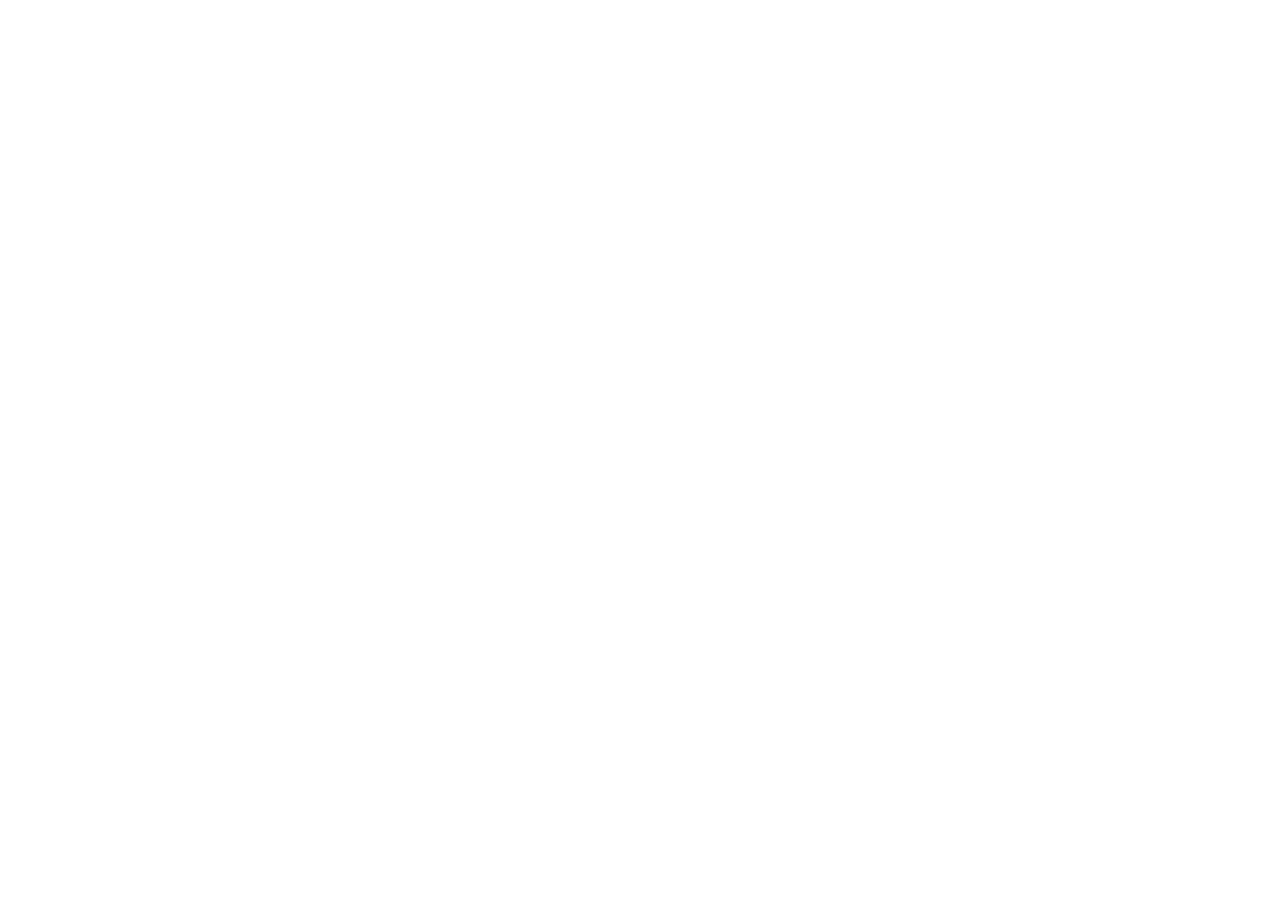
==== contacto/contacto.html @ d2287163 "rama contacto" ====
<!DOCTYPE html>
<html lang="en">
<head>
    <meta charset="UTF-8">
    <meta name="viewport" content="width=device-width, initial-scale=1.0">
    <title>Document</title>
</head>
<body>
    
</body>
</html>
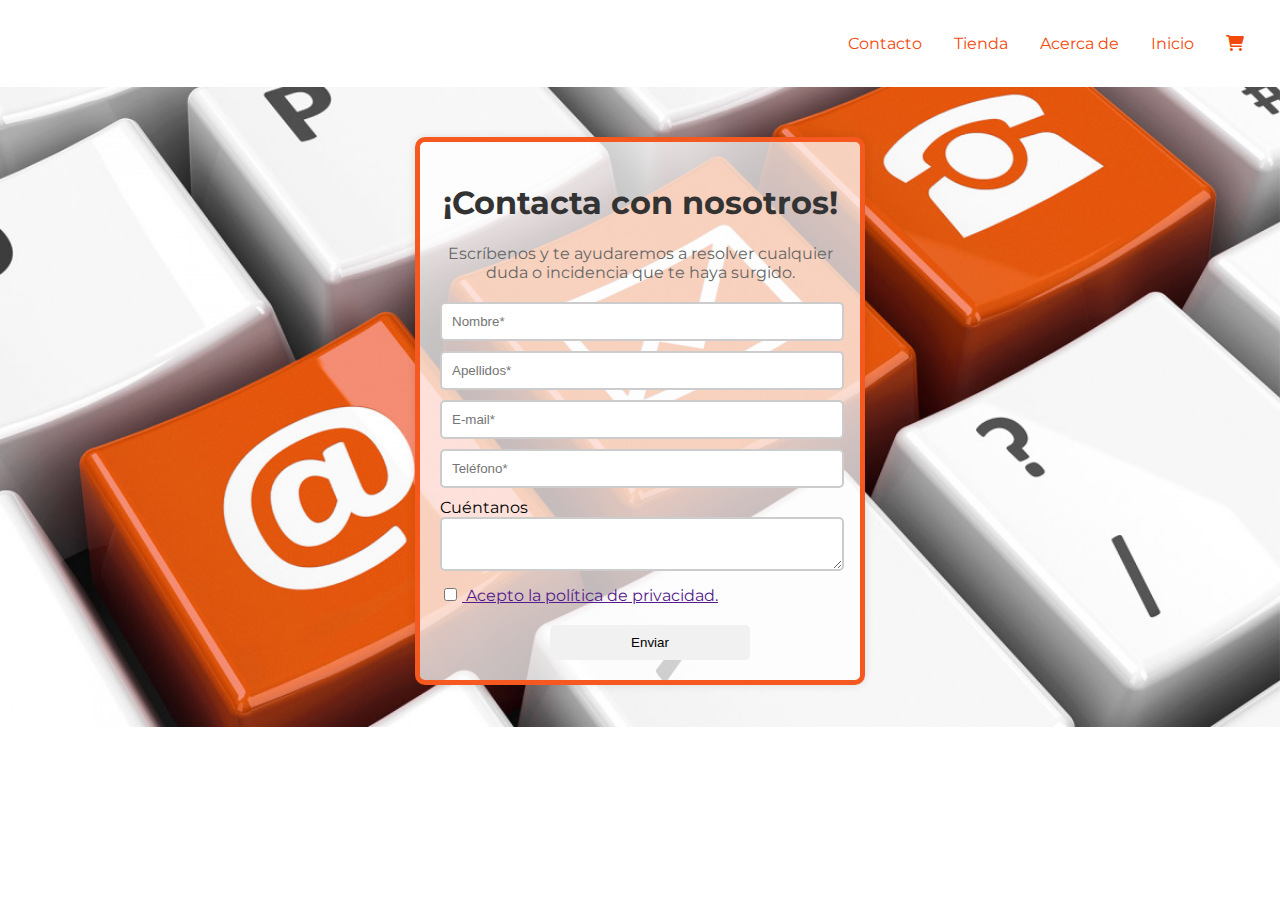
==== commit d076380e: "formulario de contacto" ====
--- a/contacto/contacto.html
+++ b/contacto/contacto.html
@@ -3,9 +3,36 @@
 <head>
     <meta charset="UTF-8">
     <meta name="viewport" content="width=device-width, initial-scale=1.0">
-    <title>Document</title>
+    <link rel="stylesheet" href="/style/main.css">
+    <link rel="stylesheet" href="/style/contacto.css">
+    <link href="https://fonts.googleapis.com/css2?family=Montserrat:wght@400;700&display=swap" rel="stylesheet">
+    <link rel="stylesheet" href="https://cdnjs.cloudflare.com/ajax/libs/font-awesome/6.0.0-beta3/css/all.min.css">
+    <title>Formulario de contacto</title>
 </head>
 <body>
-    
+    <nav>
+        <ul>
+            <li><a href="#"><i class="fas fa-shopping-cart"></i></a></li>
+            <li><a href="#">Inicio</a></li>
+            <li><a href="#">Acerca de</a></li>
+            <li><a href="#">Tienda</a></li>
+            <li><a href="#">Contacto</a></li>
+        </ul>
+    </nav>
+    <div class="contacto">
+    <h1 class="titulo">¡Contacta con nosotros!</h1>
+    <p class="descripcion">Escríbenos y te ayudaremos a resolver cualquier duda o incidencia que te haya surgido.</p>
+    <form>
+        <input type="text" class="form" name="nombre" placeholder="Nombre*" required=""><br>
+        <input type="text" class="form" name="apellidos" placeholder="Apellidos*" required=""><br>
+        <input type="text" class="form" name="email" placeholder="E-mail*" required=""><br>
+        <input type="text" class="form" name="teléfono" placeholder="Teléfono*" required=""><br>
+        <label class="" for="your-message">Cuéntanos</label><br>
+        <textarea type="text" class="form" name="consulta" placeholder="Consulta"> </textarea><br>
+        <input class="checkbox" type="checkbox" name="privacidad"/><a href=""> Acepto la política de privacidad.</a><br>
+        <button class="button" type="enviar">Enviar</button> 
+        
+    </form> 
+</div>
 </body>
 </html>--- a/style/main.css
+++ b/style/main.css
@@ -0,0 +1,31 @@
+nav {
+    position:sticky;
+    background-color: #ffffff; 
+    width: 100%; 
+    z-index: 999; 
+}
+
+ul {
+    list-style-type: none; 
+    margin: 0;
+    padding: 20px;
+    overflow: hidden; 
+
+}
+
+li {
+    float: right; 
+}
+
+li a {
+    display: block;
+    color: #f3490b; 
+    text-align: center;
+    padding: 14px 16px; 
+    text-decoration: none; 
+    font-family:'Montserrat', sans-serif;
+}
+li a:hover {
+    background-color: #f3490b; 
+    color: white;
+}
--- a/style/contacto.css
+++ b/style/contacto.css
@@ -0,0 +1,75 @@
+
+  body {
+    font-family: 'Montserrat', sans-serif;
+    margin: 0;
+    padding: 0;
+    background-image:url(/assets/contact.jpg);
+    background-size: 100%;
+    background-repeat: no-repeat;
+    background-image: fixed;
+    background-position: center;
+   
+}
+
+.contacto {
+    width: 400px;
+    margin: 50px auto;
+    background-color: #ffffffbb;
+    padding: 20px;
+    border-radius: 10px;
+    box-shadow: 0 0 10px rgba(0, 0, 0, 0.1);
+    border: 5px solid #f65920;
+   
+}
+
+.titulo {
+    text-align: center;
+    color: #333;
+}
+
+.descripcion {
+    text-align: center;
+    color: #666;
+    margin-bottom: 20px;
+}
+
+.form {
+    width: calc(100% - 20px);
+    padding: 10px;
+    margin-bottom: 10px;
+    border: 2px solid #ccc;
+    border-radius: 5px;
+}
+
+.form textarea {
+    height: 100px;
+}
+
+.form label {
+    display: block;
+    margin-bottom: 5px;
+}
+
+.checkbox {
+    display: inline;
+    margin-right: 5px;
+}
+
+.button {
+    width: 50%;
+    padding: 10px;
+    margin-top: 20px;
+    margin-left: 110px;
+    text-align: center;
+    background-color: #f1f1f1;
+    color: #000000;
+    border: none;
+    border-radius: 5px;
+    cursor: pointer;
+    transition: background-color 0.3s;
+}
+
+.button:hover {
+    background-color: #f3490b;
+    color: white
+}
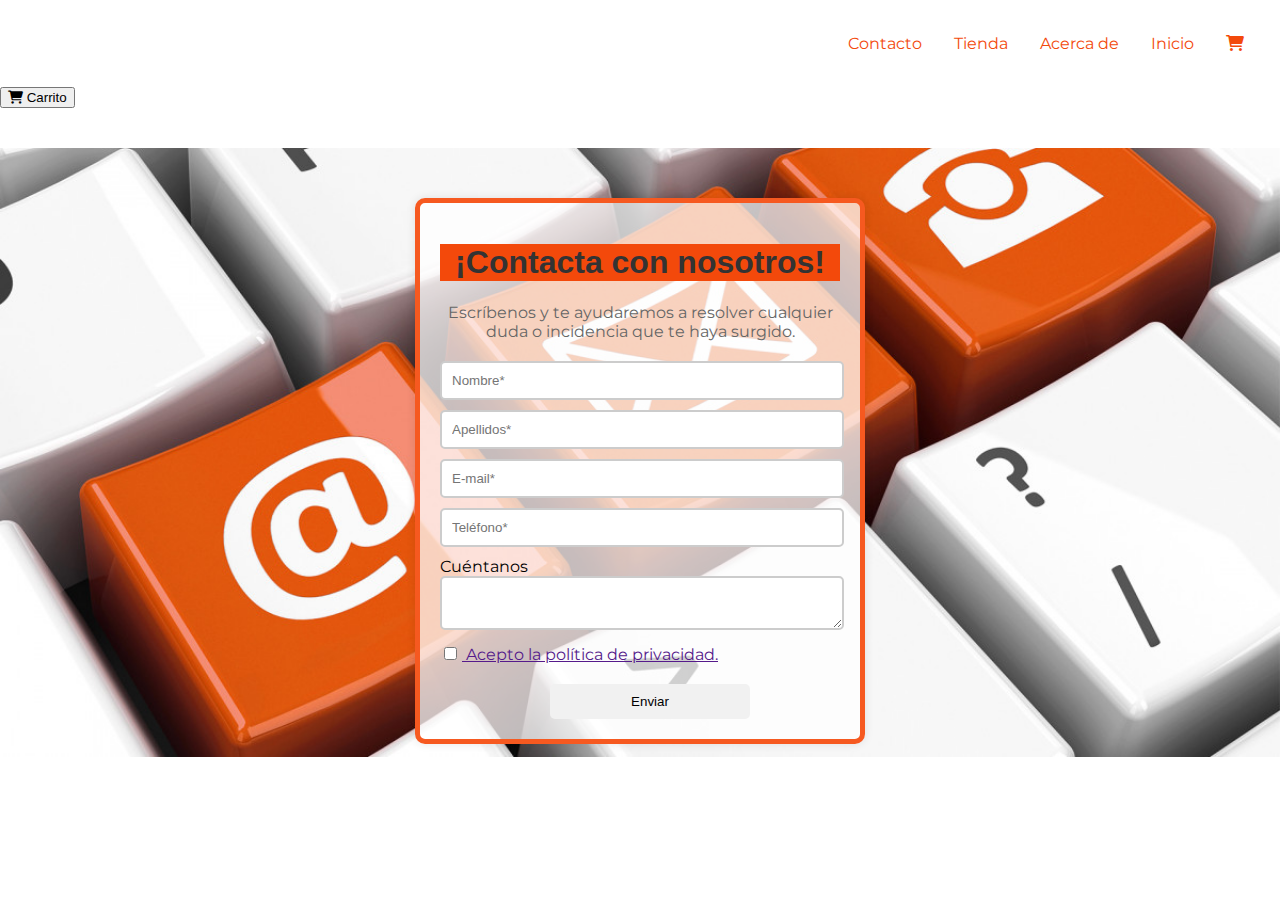
==== commit b951a318: "formulario de contacto.1" ====
--- a/contacto/contacto.html
+++ b/contacto/contacto.html
@@ -12,12 +12,16 @@
 <body>
     <nav>
         <ul>
-            <li><a href="#"><i class="fas fa-shopping-cart"></i></a></li>
+            <li class="cart-item"><a href="#"><i class="fas fa-shopping-cart"></i></a></li>
             <li><a href="#">Inicio</a></li>
             <li><a href="#">Acerca de</a></li>
             <li><a href="#">Tienda</a></li>
             <li><a href="#">Contacto</a></li>
         </ul>
+        <div class="cart">
+            <button class="cart-toggle"><i class="fas fa-shopping-cart"></i> Carrito</button>
+            <ul class="cart-items"></ul>
+        </div>
     </nav>
     <div class="contacto">
     <h1 class="titulo">¡Contacta con nosotros!</h1>
--- a/style/main.css
+++ b/style/main.css
@@ -1,31 +1,49 @@
+
+body {
+    font-family: 'Montserrat', sans-serif;
+    z-index: -900;
+  }
+  
+  h1, h2, h3 {
+    font-family: Impact, Haettenschweiler, 'Arial Narrow Bold', sans-serif;
+    color: rgb(251, 251, 251);
+    background-color:#f3490b;
+   
+  }
+  
+/* prueba h1 tienda */
+
 nav {
     position:sticky;
-    background-color: #ffffff; 
-    width: 100%; 
-    z-index: 999; 
+    top: 0;
+    
+    background-color: #ffffff; /* Color de fondo de la barra de menú */
+    width: 100%; /* Ancho de la barra de menú */
+    z-index: 9; /* Asegurar que la barra de navegación esté en la parte superior */
 }
 
 ul {
-    list-style-type: none; 
+    list-style-type: none; /* Quita los puntos de la lista */
     margin: 0;
     padding: 20px;
-    overflow: hidden; 
+    overflow: hidden; /* Evita que los elementos se desborden */
 
 }
 
 li {
-    float: right; 
+    float: right; /* Alinea los elementos de menú horizontalmente */
 }
 
 li a {
     display: block;
-    color: #f3490b; 
+    color: #f3490b; /* Color del texto del menú */
     text-align: center;
-    padding: 14px 16px; 
-    text-decoration: none; 
+    padding: 14px 16px; /* Espacio entre los elementos de menú */
+    text-decoration: none; /*Quita la subrayado de los enlaces */
     font-family:'Montserrat', sans-serif;
 }
+
 li a:hover {
-    background-color: #f3490b; 
+    background-color: #f3490b; /* Cambia el color de fondo cuando se pasa el cursor sobre un elemento */
     color: white;
 }
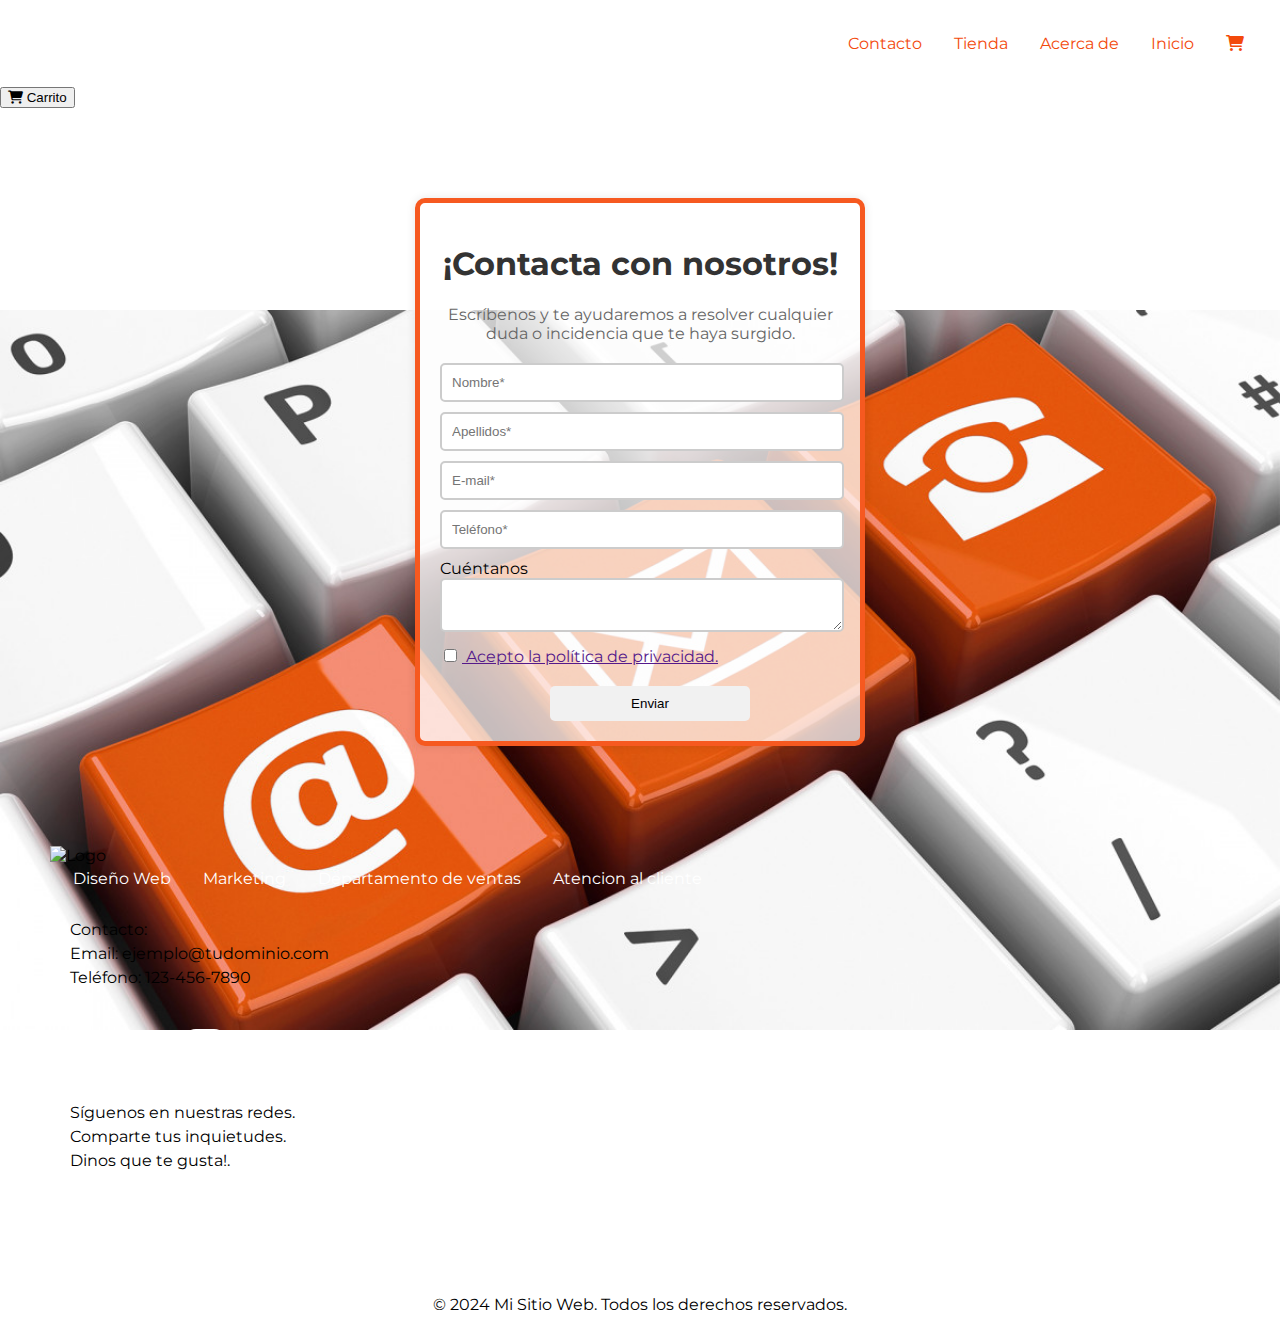
==== commit c2233499: "footer" ====
--- a/contacto/contacto.html
+++ b/contacto/contacto.html
@@ -38,5 +38,40 @@
         
     </form> 
 </div>
+<footer>
+    <div class="footer-content">
+        <div class="footer-logo">
+            <img src="imagenes/logon.png" alt="Logo">
+        </div>
+        <div class="footer-links">
+            <ul>
+                <li><a href="#">Atencion al cliente</a></li>
+                <li><a href="#">Departamento de ventas</a></li>
+                <li><a href="#">Marketing</a></li>
+                <li><a href="#">Diseño Web</a></li>
+            </ul>
+        </div>
+        <div class="footer-contact">
+            <p>Contacto:</p>
+            <p>Email: ejemplo@tudominio.com</p>
+            <p>Teléfono: 123-456-7890</p>
+        </div>
+        <div class="footer-social">
+            <a href="#"><i class="fab fa-facebook-f"></i></a>
+            <a href="#"><i class="fab fa-twitter"></i></a>
+            <a href="#"><i class="fab fa-instagram"></i></a>
+        </div>
+        <div class="footer-contact2">
+            <p>Síguenos en nuestras redes.</p>
+            <p>Comparte tus inquietudes.</p>
+            <p>Dinos que te gusta!.</p>
+        </div>
+    </div>
+    <div class="footer-bottom">
+        <p>© 2024 Mi Sitio Web. Todos los derechos reservados.</p>
+    </div>
+</footer>
+
+
 </body>
 </html>--- a/style/main.css
+++ b/style/main.css
@@ -1,49 +1,118 @@
-
-body {
-    font-family: 'Montserrat', sans-serif;
-    z-index: -900;
-  }
-  
-  h1, h2, h3 {
-    font-family: Impact, Haettenschweiler, 'Arial Narrow Bold', sans-serif;
-    color: rgb(251, 251, 251);
-    background-color:#f3490b;
-   
-  }
-  
-/* prueba h1 tienda */
-
 nav {
     position:sticky;
-    top: 0;
-    
-    background-color: #ffffff; /* Color de fondo de la barra de menú */
-    width: 100%; /* Ancho de la barra de menú */
-    z-index: 9; /* Asegurar que la barra de navegación esté en la parte superior */
+    background-color: #ffffff; 
+    width: 100%; 
+    z-index: 999; 
 }
 
 ul {
-    list-style-type: none; /* Quita los puntos de la lista */
+    list-style-type: none; 
     margin: 0;
     padding: 20px;
-    overflow: hidden; /* Evita que los elementos se desborden */
+    overflow: hidden; 
 
 }
 
 li {
-    float: right; /* Alinea los elementos de menú horizontalmente */
+    float: right; 
 }
 
 li a {
     display: block;
-    color: #f3490b; /* Color del texto del menú */
+    color: #f3490b; 
     text-align: center;
-    padding: 14px 16px; /* Espacio entre los elementos de menú */
-    text-decoration: none; /*Quita la subrayado de los enlaces */
+    padding: 14px 16px; 
+    text-decoration: none; 
     font-family:'Montserrat', sans-serif;
 }
-
 li a:hover {
-    background-color: #f3490b; /* Cambia el color de fondo cuando se pasa el cursor sobre un elemento */
+    background-color: #f3490b; 
     color: white;
 }
+
+.footer {
+    background-color: #333;
+    color: #fff;
+    padding: 30px;
+    display: flex;
+    flex-direction: column;
+    align-items: flex-start; /* Alinear contenido a la izquierda */
+   
+}
+
+.footer-content {
+    display: flex;
+    flex-direction: column;
+    align-items: flex-start; /* Alinear contenido a la izquierda */
+    margin-bottom: 20px; /* Espacio entre elementos */
+}
+
+.footer-logo img {
+    width: 400px;
+    margin-bottom: 20px;
+    padding: 50px;
+}
+
+.footer-links ul {
+    list-style: none;
+    padding: 0;
+    margin: 0;
+    margin-left: 57px;
+    margin-top: -80px;
+ 
+}
+
+.footer-links ul li {
+    margin-bottom: 10px;
+}
+
+.footer-links ul li:last-child {
+    margin-bottom: 0;
+}
+
+.footer-links ul li a {
+    color: #fff;
+    text-decoration: none;
+}
+
+.footer-contact p {
+    margin: 5px 0;
+    margin-left: 70px;
+   
+}
+
+.footer-contact{
+    margin-top: -20px;
+}
+
+.footer-contact2 p{
+    margin-top: -20px;
+    margin: 5px 0;
+    margin-left: 70px;
+}
+
+.footer-social {
+    display: flex;
+    flex-direction:none;
+    margin-left: 62px;
+    margin-top: 30px;
+}
+
+.footer-social a {
+    color: #fff;
+    text-decoration: none;
+    margin-bottom: 15px;
+    font-size: 50px;
+    
+}
+
+.footer-social a:not(:last-child) {
+    margin-right: 20px; /* Añadir margen derecho solo a los elementos excepto al último */
+}
+
+.footer-bottom {
+    text-align: center;
+    margin-top: 120px;
+    padding-bottom: 10px;
+    
+}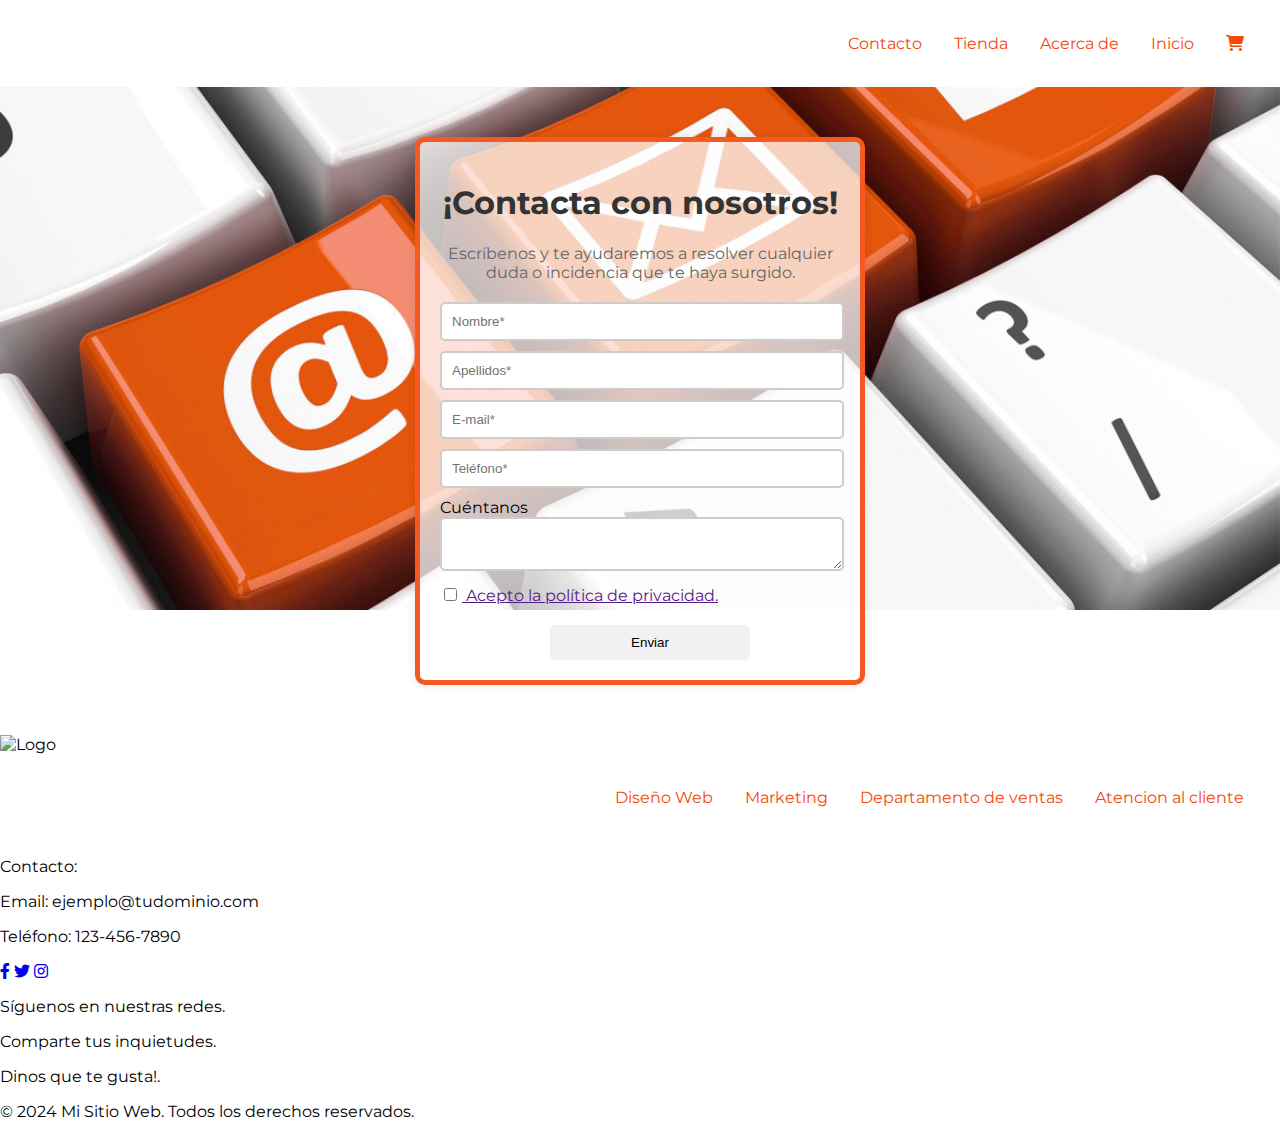
==== commit 56d4cbbc: "footer sin css" ====
--- a/contacto/contacto.html
+++ b/contacto/contacto.html
@@ -18,10 +18,7 @@
             <li><a href="#">Tienda</a></li>
             <li><a href="#">Contacto</a></li>
         </ul>
-        <div class="cart">
-            <button class="cart-toggle"><i class="fas fa-shopping-cart"></i> Carrito</button>
-            <ul class="cart-items"></ul>
-        </div>
+        
     </nav>
     <div class="contacto">
     <h1 class="titulo">¡Contacta con nosotros!</h1>
--- a/style/main.css
+++ b/style/main.css
@@ -30,89 +30,3 @@
     color: white;
 }
 
-.footer {
-    background-color: #333;
-    color: #fff;
-    padding: 30px;
-    display: flex;
-    flex-direction: column;
-    align-items: flex-start; /* Alinear contenido a la izquierda */
-   
-}
-
-.footer-content {
-    display: flex;
-    flex-direction: column;
-    align-items: flex-start; /* Alinear contenido a la izquierda */
-    margin-bottom: 20px; /* Espacio entre elementos */
-}
-
-.footer-logo img {
-    width: 400px;
-    margin-bottom: 20px;
-    padding: 50px;
-}
-
-.footer-links ul {
-    list-style: none;
-    padding: 0;
-    margin: 0;
-    margin-left: 57px;
-    margin-top: -80px;
- 
-}
-
-.footer-links ul li {
-    margin-bottom: 10px;
-}
-
-.footer-links ul li:last-child {
-    margin-bottom: 0;
-}
-
-.footer-links ul li a {
-    color: #fff;
-    text-decoration: none;
-}
-
-.footer-contact p {
-    margin: 5px 0;
-    margin-left: 70px;
-   
-}
-
-.footer-contact{
-    margin-top: -20px;
-}
-
-.footer-contact2 p{
-    margin-top: -20px;
-    margin: 5px 0;
-    margin-left: 70px;
-}
-
-.footer-social {
-    display: flex;
-    flex-direction:none;
-    margin-left: 62px;
-    margin-top: 30px;
-}
-
-.footer-social a {
-    color: #fff;
-    text-decoration: none;
-    margin-bottom: 15px;
-    font-size: 50px;
-    
-}
-
-.footer-social a:not(:last-child) {
-    margin-right: 20px; /* Añadir margen derecho solo a los elementos excepto al último */
-}
-
-.footer-bottom {
-    text-align: center;
-    margin-top: 120px;
-    padding-bottom: 10px;
-    
-}--- a/style/contacto.css
+++ b/style/contacto.css
@@ -5,6 +5,8 @@
     padding: 0;
     background-image:url(/assets/contact.jpg);
     background-size: 100%;
+    width: 100%;
+    height: 500px;
     background-repeat: no-repeat;
     background-image: fixed;
     background-position: center;
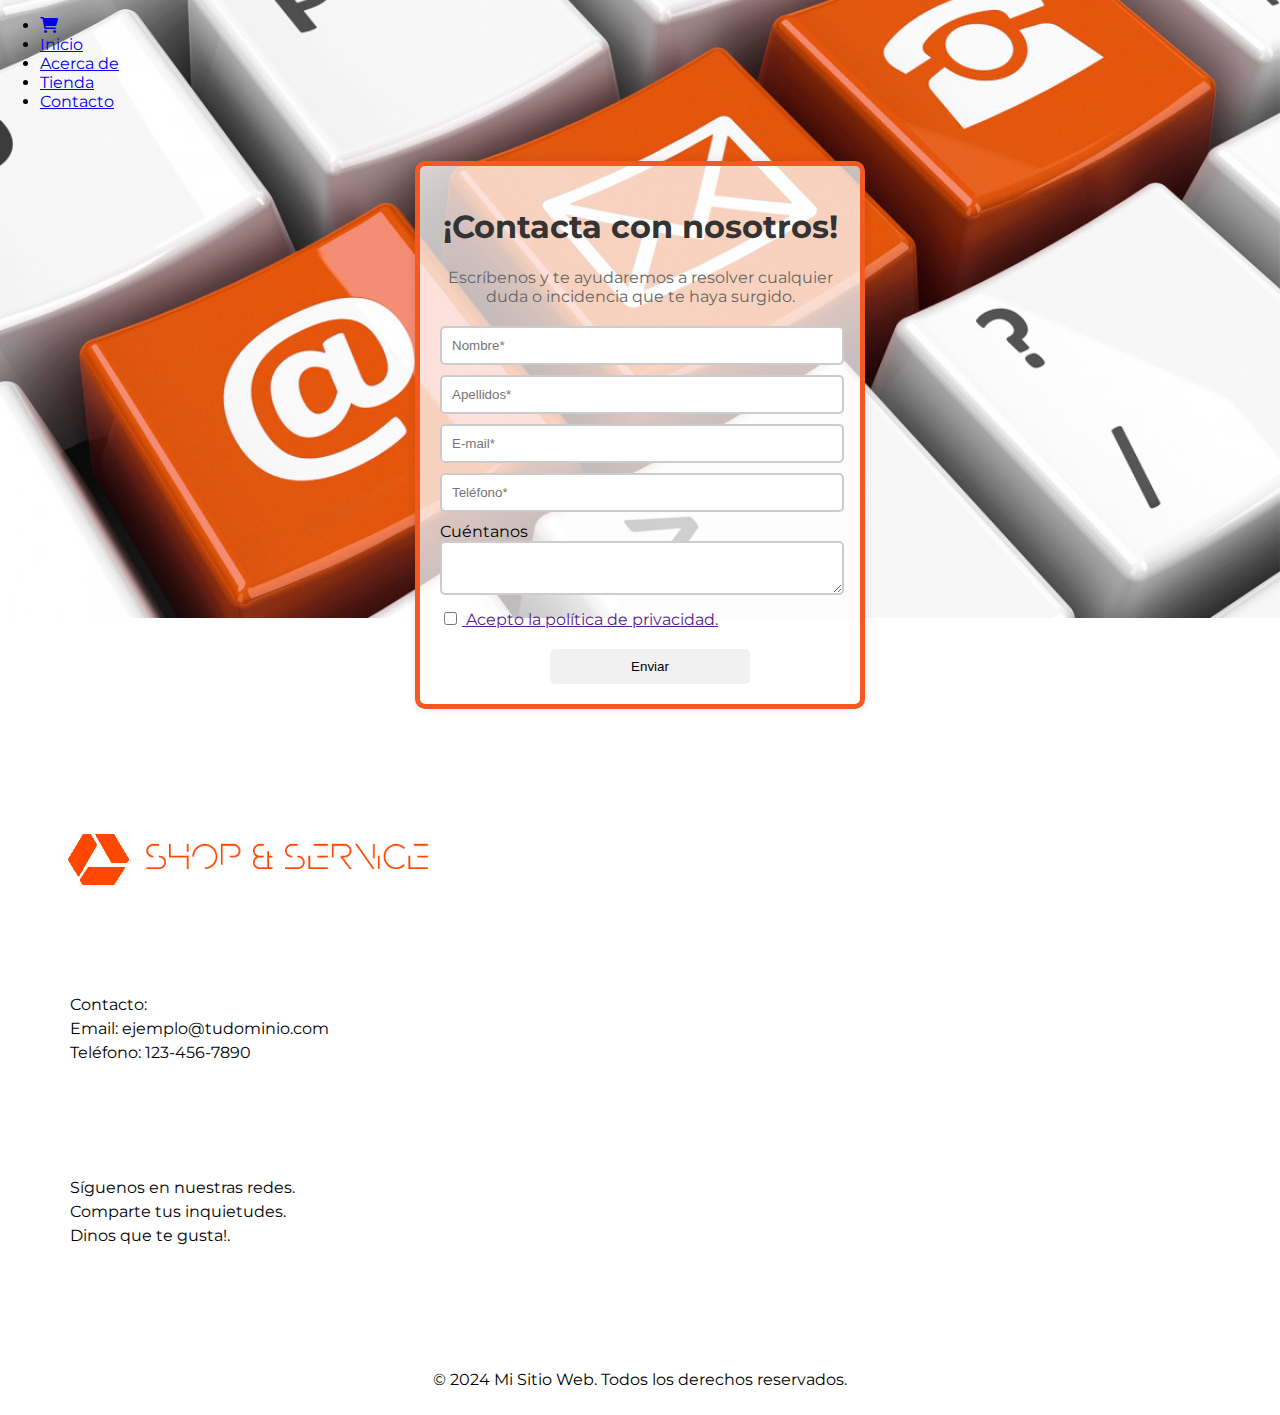
==== commit 366fc3ba: "modificaciones primer merge" ====
--- a/contacto/contacto.html
+++ b/contacto/contacto.html
@@ -10,12 +10,14 @@
     <title>Formulario de contacto</title>
 </head>
 <body>
+    
+
     <nav>
         <ul>
-            <li class="cart-item"><a href="#"><i class="fas fa-shopping-cart"></i></a></li>
-            <li><a href="#">Inicio</a></li>
+            <li class="cart-item"><a href="/tienda/tienda.html"><i class="fas fa-shopping-cart"></i></a></li>
+            <li><a href="/index.html">Inicio</a></li>
             <li><a href="#">Acerca de</a></li>
-            <li><a href="#">Tienda</a></li>
+            <li><a href="/tienda/tienda.html">Tienda</a></li>
             <li><a href="#">Contacto</a></li>
         </ul>
         
@@ -38,7 +40,7 @@
 <footer>
     <div class="footer-content">
         <div class="footer-logo">
-            <img src="imagenes/logon.png" alt="Logo">
+            <img src="/assets/imagenes/logon.png" alt="Logo">
         </div>
         <div class="footer-links">
             <ul>
--- a/style/contacto.css
+++ b/style/contacto.css
@@ -75,3 +75,91 @@
     background-color: #f3490b;
     color: white
 }
+
+
+.footer {
+    background-color: #333;
+    color: #fff;
+    padding: 30px;
+    display: flex;
+    flex-direction: column;
+    align-items: flex-start; /* Alinear contenido a la izquierda */
+   
+}
+
+.footer-content {
+    display: flex;
+    flex-direction: column;
+    align-items: flex-start; /* Alinear contenido a la izquierda */
+    margin-bottom: 20px; /* Espacio entre elementos */
+}
+
+.footer-logo img {
+    width: 400px;
+    margin-bottom: 20px;
+    padding: 50px;
+}
+
+.footer-links ul {
+    list-style: none;
+    padding: 0;
+    margin: 0;
+    margin-left: 57px;
+    margin-top: -80px;
+ 
+}
+
+.footer-links ul li {
+    margin-bottom: 10px;
+}
+
+.footer-links ul li:last-child {
+    margin-bottom: 0;
+}
+
+.footer-links ul li a {
+    color: #fff;
+    text-decoration: none;
+}
+
+.footer-contact p {
+    margin: 5px 0;
+    margin-left: 70px;
+   
+}
+
+.footer-contact{
+    margin-top: -20px;
+}
+
+.footer-contact2 p{
+    margin-top: -20px;
+    margin: 5px 0;
+    margin-left: 70px;
+}
+
+.footer-social {
+    display: flex;
+    flex-direction:none;
+    margin-left: 62px;
+    margin-top: 30px;
+}
+
+.footer-social a {
+    color: #fff;
+    text-decoration: none;
+    margin-bottom: 15px;
+    font-size: 50px;
+    
+}
+
+.footer-social a:not(:last-child) {
+    margin-right: 20px; /* Añadir margen derecho solo a los elementos excepto al último */
+}
+
+.footer-bottom {
+    text-align: center;
+    margin-top: 120px;
+    padding-bottom: 10px;
+    
+}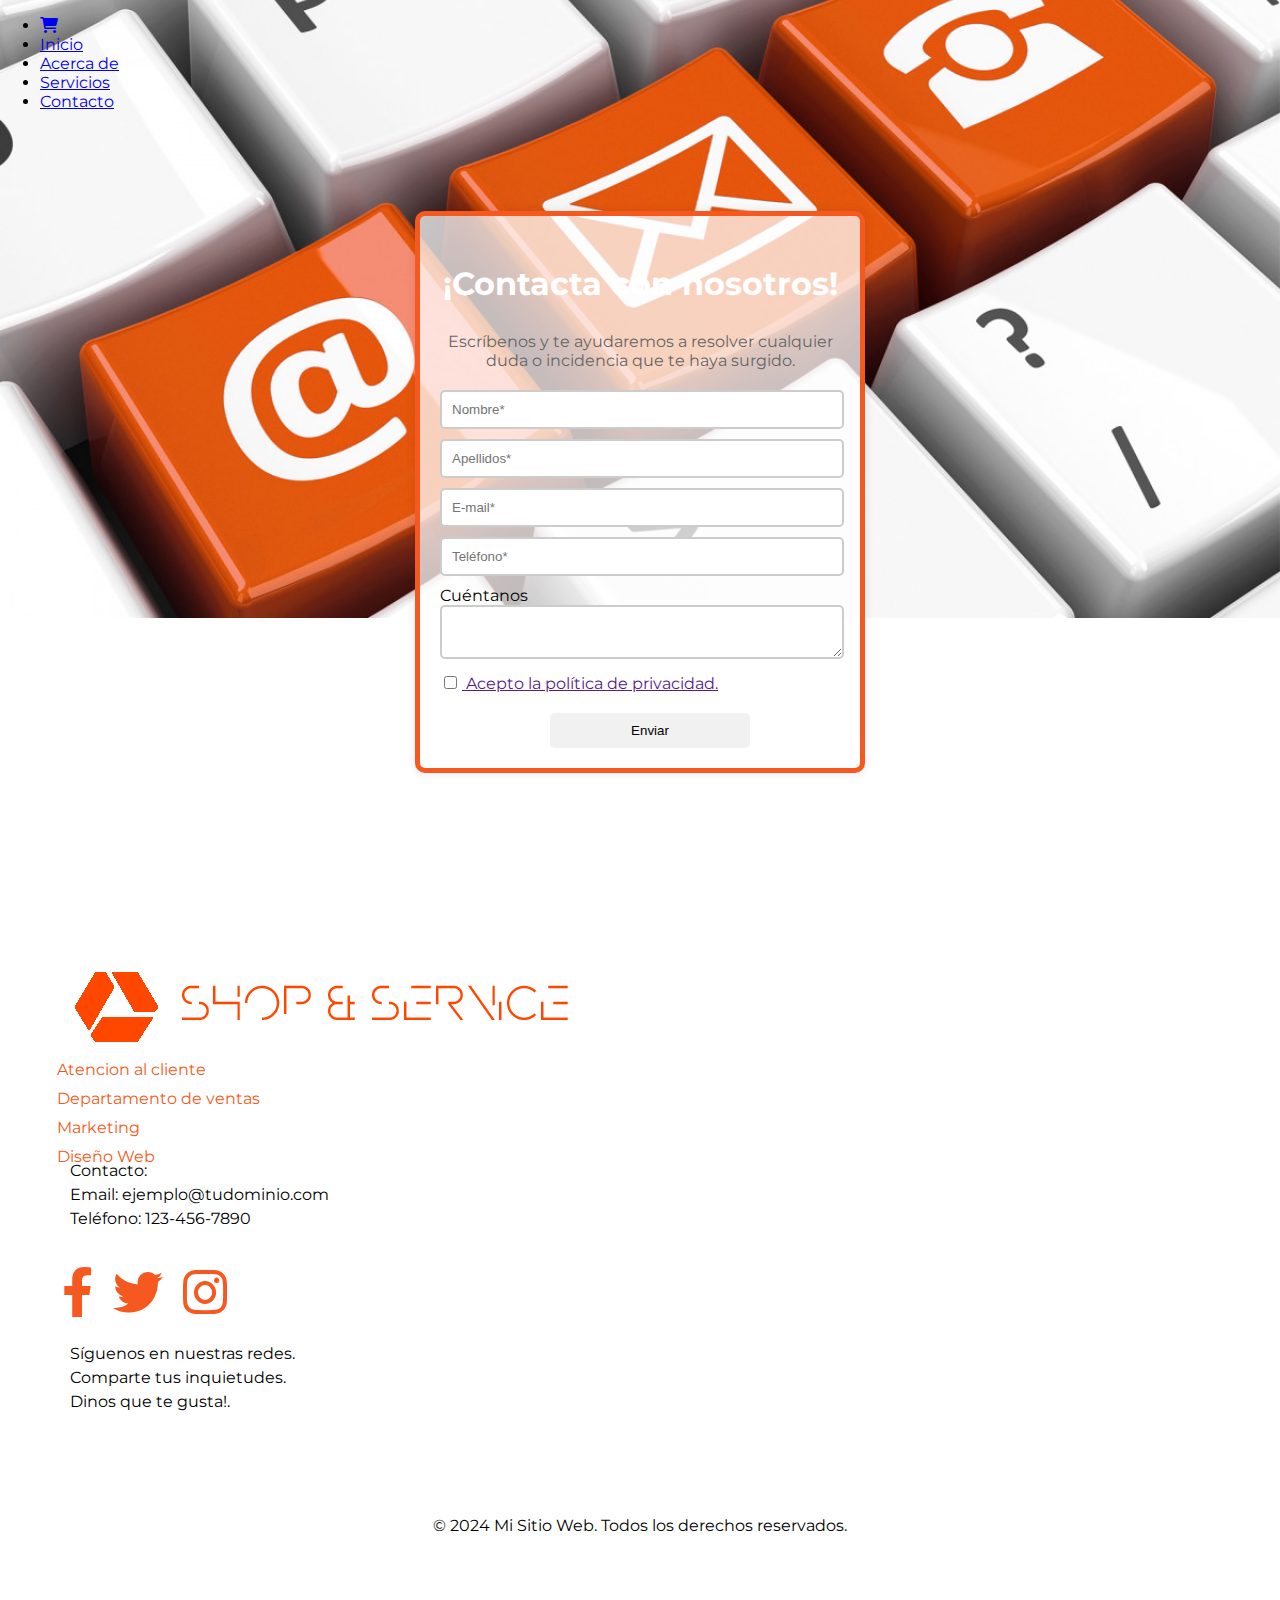
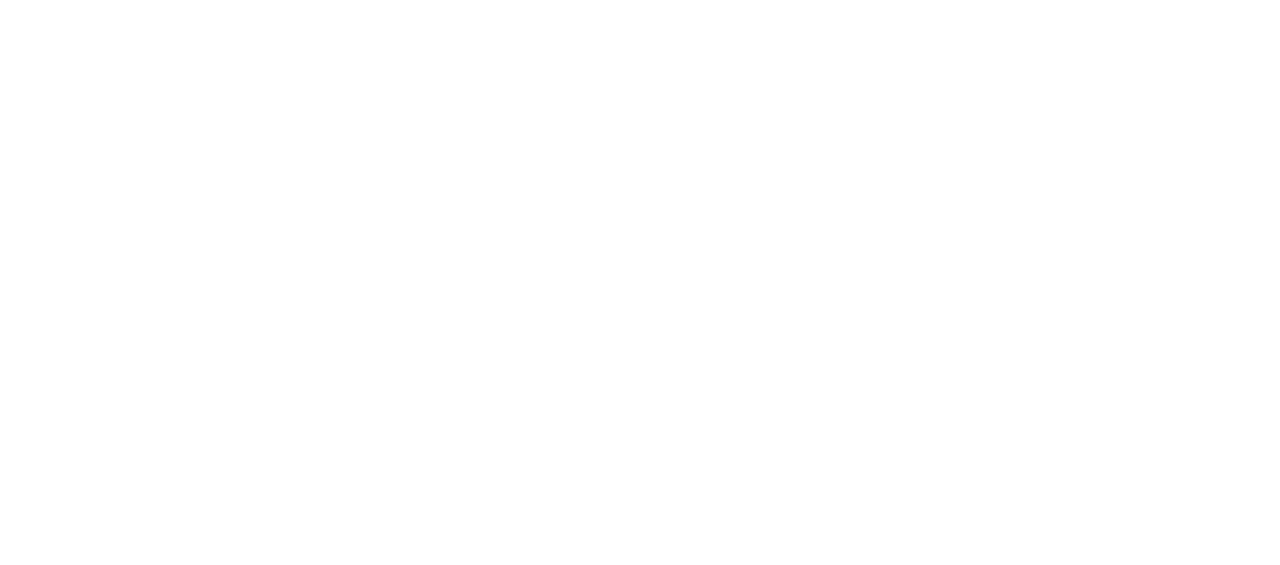
==== commit 21dde4c4: "cambios formulario contacto Hari" ====
--- a/contacto/contacto.html
+++ b/contacto/contacto.html
@@ -17,7 +17,7 @@
             <li class="cart-item"><a href="/tienda/tienda.html"><i class="fas fa-shopping-cart"></i></a></li>
             <li><a href="/index.html">Inicio</a></li>
             <li><a href="#">Acerca de</a></li>
-            <li><a href="/tienda/tienda.html">Tienda</a></li>
+            <li><a href="/tienda/tienda.html">Servicios</a></li>
             <li><a href="#">Contacto</a></li>
         </ul>
         
@@ -70,7 +70,12 @@
         <p>© 2024 Mi Sitio Web. Todos los derechos reservados.</p>
     </div>
 </footer>
-
+<div>
+    <div style="width: 100%"><iframe width="100%" height="600" frameborder="0" scrolling="no"
+            marginheight="0" marginwidth="0"
+            src="https://maps.google.com/maps?width=100%25&amp;height=600&amp;hl=en&amp;q=Luis%20morote,6+(Shop%20and%20Service)&amp;t=&amp;z=14&amp;ie=UTF8&amp;iwloc=B&amp;output=embed"><a
+                href="https://www.gps.ie/">gps trackers</a></iframe></div>
+</div>
 
 </body>
 </html>--- a/style/contacto.css
+++ b/style/contacto.css
@@ -1,5 +1,5 @@
 
-  body {
+body {
     font-family: 'Montserrat', sans-serif;
     margin: 0;
     padding: 0;
@@ -15,7 +15,9 @@
 
 .contacto {
     width: 400px;
-    margin: 50px auto;
+    margin-left: auto;
+    margin-right: auto;
+    margin-top: 100px;
     background-color: #ffffffbb;
     padding: 20px;
     border-radius: 10px;
@@ -26,7 +28,10 @@
 
 .titulo {
     text-align: center;
-    color: #333;
+    color: white;
+    padding-top: 7px;
+    padding-bottom: 7px;
+    border-radius: 10px;
 }
 
 .descripcion {
@@ -91,12 +96,14 @@
     display: flex;
     flex-direction: column;
     align-items: flex-start; /* Alinear contenido a la izquierda */
-    margin-bottom: 20px; /* Espacio entre elementos */
+    margin-bottom: -20px;
+    margin-top: 10%; /* Espacio entre elementos */
 }
 
-.footer-logo img {
+.footer-logo {
     width: 400px;
-    margin-bottom: 20px;
+    margin-bottom: -20px;
+    margin-top: -1%;
     padding: 50px;
 }
 
@@ -105,7 +112,7 @@
     padding: 0;
     margin: 0;
     margin-left: 57px;
-    margin-top: -80px;
+    margin-top: -50px;
  
 }
 
@@ -118,8 +125,13 @@
 }
 
 .footer-links ul li a {
-    color: #fff;
+    color: #f65920;
     text-decoration: none;
+}
+
+.footer-links ul li a:hover{
+background-color: #f65920;
+color: white;
 }
 
 .footer-contact p {
@@ -129,7 +141,7 @@
 }
 
 .footer-contact{
-    margin-top: -20px;
+    margin-top: -10px;
 }
 
 .footer-contact2 p{
@@ -146,7 +158,7 @@
 }
 
 .footer-social a {
-    color: #fff;
+    color: #f65920;
     text-decoration: none;
     margin-bottom: 15px;
     font-size: 50px;
@@ -162,4 +174,5 @@
     margin-top: 120px;
     padding-bottom: 10px;
     
-}+}
+
